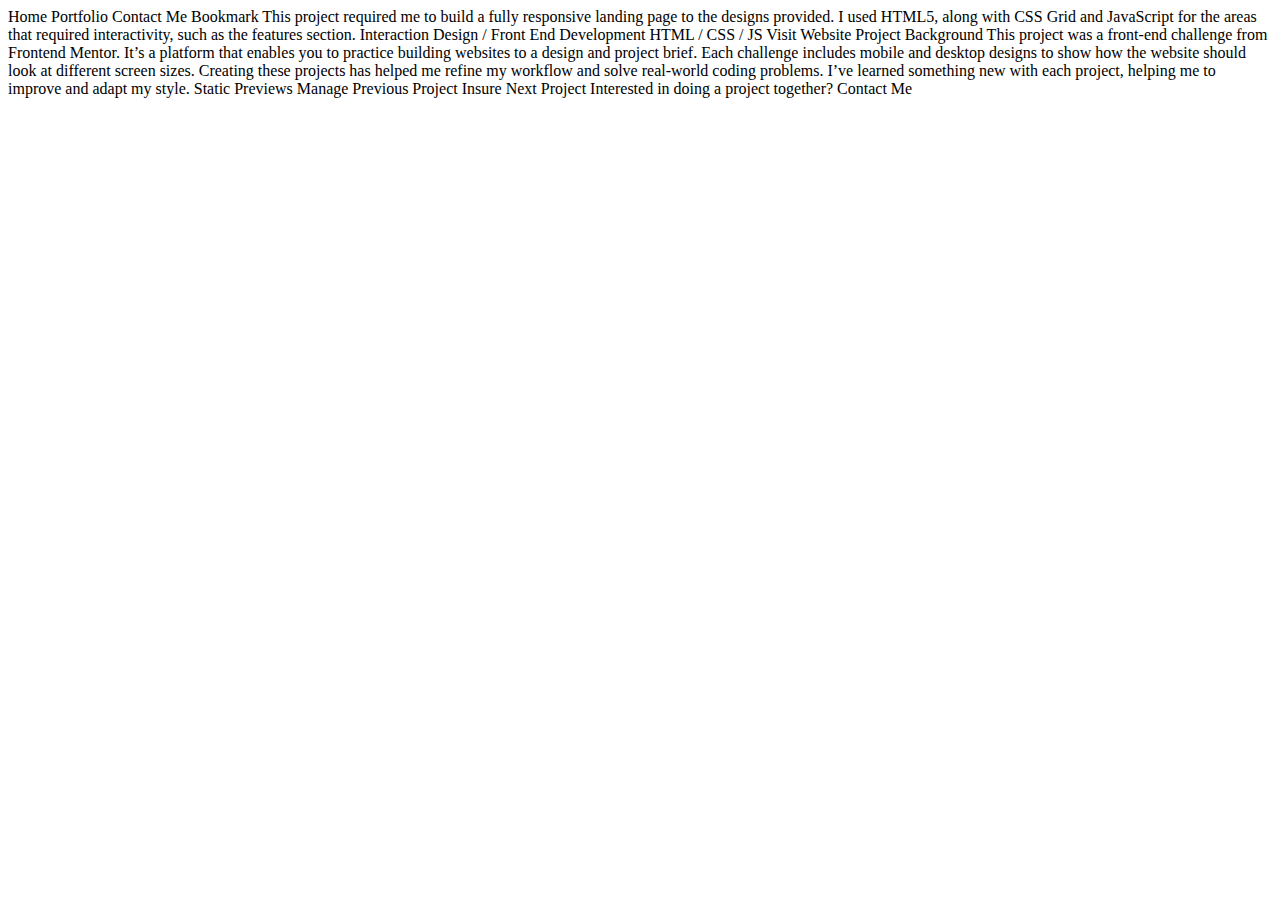
==== starter-code/bookmark.html @ 8adc8bb1 "initial commit" ====
<!DOCTYPE html>
<html lang="en">
<head>
  <meta charset="UTF-8">
  <meta name="viewport" content="width=device-width, initial-scale=1.0">

  <link rel="icon" type="image/png" sizes="32x32" href="./images/favicon-32x32.png">
  
  <title>Frontend Mentor | Bookmark Project</title>
</head>
<body>

  Home
  Portfolio
  Contact Me

  Bookmark

  This project required me to build a fully responsive landing page to the designs 
  provided. I used HTML5, along with CSS Grid and JavaScript for the areas that 
  required interactivity, such as the features section.

  Interaction Design / Front End Development

  HTML / CSS / JS

  Visit Website

  Project Background

  This project was a front-end  challenge from Frontend Mentor. It’s a platform that 
  enables you to practice building websites to a design and project brief. Each challenge 
  includes mobile and desktop designs to show how the website should look at different 
  screen sizes. Creating these projects has helped me refine my workflow and solve 
  real-world coding problems. I’ve learned something new with each project, helping 
  me to improve and adapt my style.

  Static Previews

  Manage
  Previous Project

  Insure
  Next Project

  Interested in doing a project together?

  Contact Me

</body>
</html>
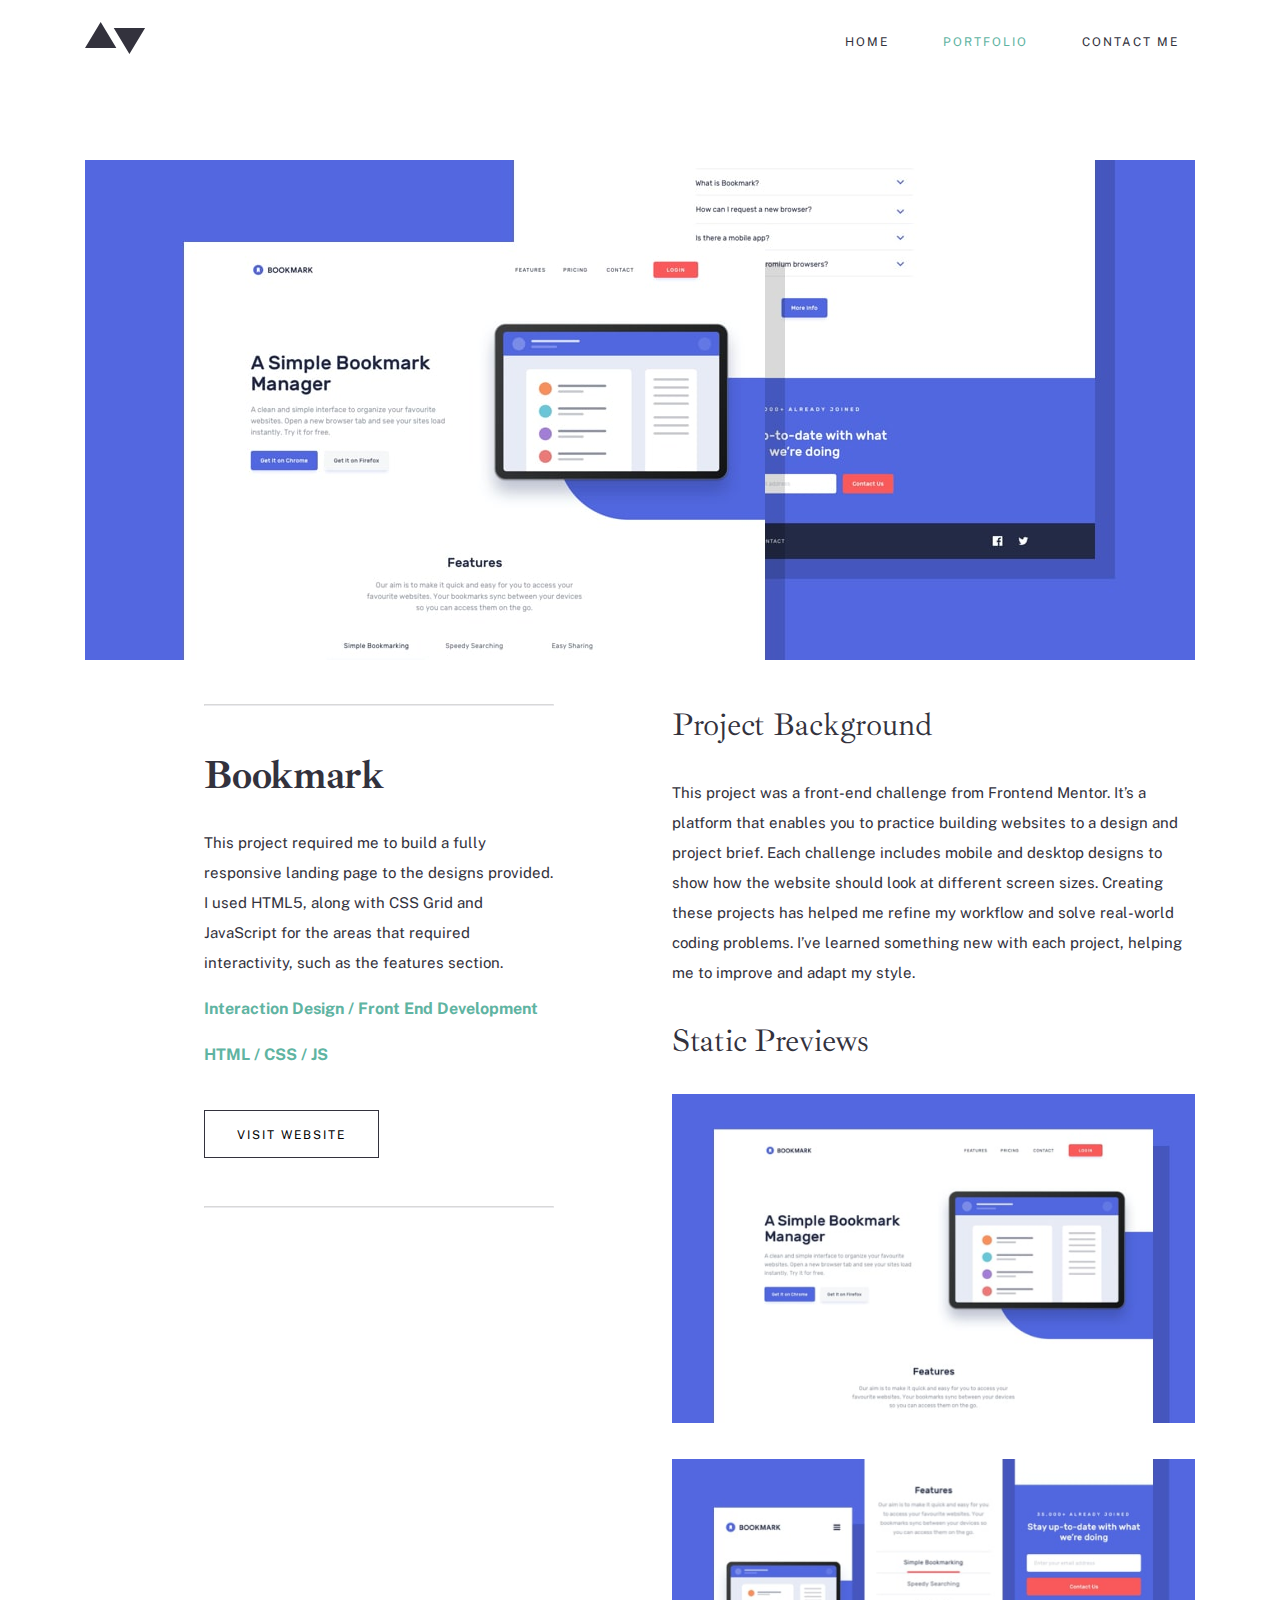
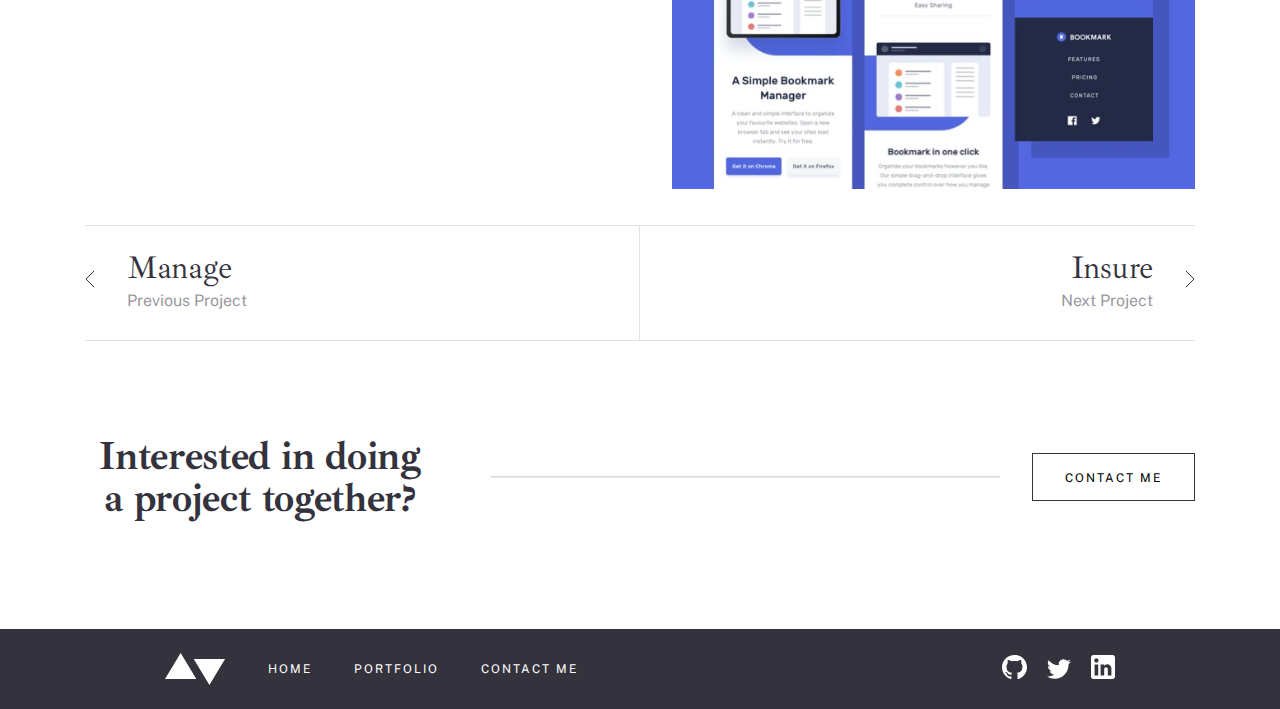
==== commit 06b8d8fb: "finish other detail pages" ====
--- a/starter-code/bookmark.html
+++ b/starter-code/bookmark.html
@@ -1,51 +1,169 @@
 <!DOCTYPE html>
 <html lang="en">
-<head>
-  <meta charset="UTF-8">
-  <meta name="viewport" content="width=device-width, initial-scale=1.0">
+	<head>
+		<meta charset="UTF-8" />
+		<meta name="viewport" content="width=device-width, initial-scale=1.0" />
 
-  <link rel="icon" type="image/png" sizes="32x32" href="./images/favicon-32x32.png">
-  
-  <title>Frontend Mentor | Bookmark Project</title>
-</head>
-<body>
+		<link rel="icon" type="image/png" sizes="32x32" href="./images/favicon-32x32.png" />
+		<link rel="preconnect" href="https://fonts.gstatic.com" />
+		<link
+			href="https://fonts.googleapis.com/css2?family=Ibarra+Real+Nova:wght@400;700&family=Public+Sans&display=swap"
+			rel="stylesheet"
+		/>
+		<link rel="stylesheet" href="./app/scss/style.css" />
+		<title>Frontend Mentor | Minimalist Portfolio</title>
+	</head>
+	<body>
+		<header class="header">
+			<nav class="container container--py flex flex-jc-sb flex-ai-c">
+				<a href="/" class="header__logo">
+					<img src="images/logo.svg" alt="logo" />
+				</a>
+				<!-- <a id="btnHamburger" class="header__toggle hide-for-desktop" aria-expanded="false" aria-controls="menu">
+    <img id="btnHamburgerImg" src="images/icons/hamburger.svg" alt="toggle navigation" height="13" width="24" />
+  </a> -->
+				<a id="btnHamburger" href="#" class="header__toggle hide-for-desktop">
+					<span></span>
+					<span></span>
+					<span></span>
+				</a>
+				<div class="header__links hide-for-mobile">
+					<a href="index.html">Home</a>
+					<a href="portfolio.html">Portfolio</a>
+					<a href="contact.html">Contact Me</a>
+				</div>
+			</nav>
+			<div class="header__menu has-fade">
+				<a href="index.html">Home</a>
+				<a href="portfolio.html">Portfolio</a>
+				<a href="contact.html">Contact Me</a>
+			</div>
+		</header>
 
-  Home
-  Portfolio
-  Contact Me
+		<main class="detail container container--pt">
+			<picture>
+				<source media="(min-width: 1024px)" srcset="images/detail/desktop/image-bookmark-hero.jpg" />
+				<source media="(min-width: 768px)" srcset="images/detail/tablet/image-bookmark-hero.jpg" />
+				<img src="images/detail/mobile/image-bookmark-hero.jpg" alt="Project Preview" class="preview" />
+			</picture>
 
-  Bookmark
+			<div class="flex--lg">
+				<div class="hr-section flex-half--lg">
+					<hr />
+					<h1 class="heading">Bookmark</h1>
+					<p>
+						This project required me to build a fully responsive landing page to the designs provided. I
+						used HTML5, along with CSS Grid and JavaScript for the areas that required interactivity, such
+						as the features section.
+					</p>
+					<div class="tag">Interaction Design / Front End Development</div>
+					<div class="tag">HTML / CSS / JS</div>
+					<button class="btn btn--secondary">Visit Website</button>
+					<hr />
+				</div>
 
-  This project required me to build a fully responsive landing page to the designs 
-  provided. I used HTML5, along with CSS Grid and JavaScript for the areas that 
-  required interactivity, such as the features section.
+				<div class="flex-half--lg">
+					<h2 class="heading--secondary">Project Background</h2>
+					<p>
+						This project was a front-end challenge from Frontend Mentor. It’s a platform that enables you to
+						practice building websites to a design and project brief. Each challenge includes mobile and
+						desktop designs to show how the website should look at different screen sizes. Creating these
+						projects has helped me refine my workflow and solve real-world coding problems. I’ve learned
+						something new with each project, helping me to improve and adapt my style.
+					</p>
+					<h2 class="heading--secondary">Static Previews</h2>
+					<picture>
+						<source
+							media="(min-width: 1024px)"
+							srcset="images/detail/desktop/image-bookmark-preview-1.jpg"
+						/>
+						<source media="(min-width: 768px)" srcset="images/detail/tablet/image-bookmark-preview-1.jpg" />
+						<img
+							src="images/detail/mobile/image-bookmark-preview-1.jpg"
+							alt="Project Preview"
+							class="preview"
+						/>
+					</picture>
+					<picture>
+						<source
+							media="(min-width: 1024px)"
+							srcset="images/detail/desktop/image-bookmark-preview-2.jpg"
+						/>
+						<source media="(min-width: 768px)" srcset="images/detail/tablet/image-bookmark-preview-2.jpg" />
+						<img
+							src="images/detail/mobile/image-bookmark-preview-2.jpg"
+							alt="Project Preview"
+							class="preview"
+						/>
+					</picture>
+				</div>
+			</div>
 
-  Interaction Design / Front End Development
+			<div class="slider flex flex-jc-sb">
+				<a href="manage.html" class="slider__prev flex-half">
+					<svg xmlns="http://www.w3.org/2000/svg" width="10" height="16">
+						<path fill="none" stroke="#33323D" d="M9 0L1 8l8 8" />
+					</svg>
+					<div class="slider__text">
+						<div class="heading--secondary--slider">Manage</div>
+						<div class="par-primary">Previous Project</div>
+					</div>
+				</a>
 
-  HTML / CSS / JS
+				<a href="insure.html" class="slider__next flex-half">
+					<svg xmlns="http://www.w3.org/2000/svg" width="10" height="16">
+						<path fill="none" stroke="#33323D" d="M1 0l8 8-8 8" />
+					</svg>
+					<div class="slider__text">
+						<div class="heading--secondary--slider">Insure</div>
+						<div class="par-primary">Next Project</div>
+					</div>
+				</a>
+			</div>
 
-  Visit Website
+			<section class="cta container--pt">
+				<div class="cta__heading heading">Interested in doing a project together?</div>
+				<hr />
+				<button class="btn btn--secondary">Contact Me</button>
+			</section>
+		</main>
 
-  Project Background
+		<footer class="footer">
+			<svg xmlns="http://www.w3.org/2000/svg" width="61" height="32">
+				<path
+					fill="#33323D"
+					fill-rule="evenodd"
+					d="M60.082 5.878L44.408 32 28.735 5.878h31.347zM15.673 0l15.674 26.122H0L15.673 0z"
+				/>
+			</svg>
+			<a href="#">Home</a>
+			<a href="#">Portfolio</a>
+			<a href="#">Contact Me</a>
+			<div class="footer__social">
+				<a href=""
+					><svg xmlns="http://www.w3.org/2000/svg" width="25" height="24">
+						<path
+							fill="#33323D"
+							d="M12.5 0C5.594 0 0 5.51 0 12.305c0 5.437 3.581 10.048 8.547 11.674.625.116.854-.265.854-.592 0-.292-.01-1.066-.016-2.092-3.477.742-4.21-1.65-4.21-1.65-.569-1.42-1.39-1.8-1.39-1.8-1.133-.764.087-.748.087-.748 1.255.086 1.914 1.268 1.914 1.268 1.115 1.881 2.927 1.338 3.641 1.024.113-.797.434-1.338.792-1.646-2.776-.308-5.694-1.366-5.694-6.08 0-1.343.484-2.44 1.286-3.302-.14-.31-.562-1.562.11-3.256 0 0 1.047-.33 3.437 1.261 1-.273 2.063-.409 3.125-.415 1.063.006 2.125.142 3.125.415 2.375-1.591 3.422-1.261 3.422-1.261.672 1.694.25 2.945.125 3.256.797.861 1.281 1.959 1.281 3.302 0 4.727-2.921 5.767-5.703 6.07.438.369.844 1.123.844 2.276 0 1.647-.016 2.97-.016 3.37 0 .322.22.707.86.584 5-1.615 8.579-6.23 8.579-11.658C25 5.509 19.403 0 12.5 0z"
+						/></svg
+				></a>
+				<a href=""
+					><svg xmlns="http://www.w3.org/2000/svg" width="24" height="20">
+						<path
+							fill="#33323D"
+							d="M24 2.557a9.83 9.83 0 01-2.828.775A4.932 4.932 0 0023.337.608a9.864 9.864 0 01-3.127 1.195A4.916 4.916 0 0016.616.248c-3.179 0-5.515 2.966-4.797 6.045A13.978 13.978 0 011.671 1.149a4.93 4.93 0 001.523 6.574 4.903 4.903 0 01-2.229-.616c-.054 2.281 1.581 4.415 3.949 4.89a4.935 4.935 0 01-2.224.084 4.928 4.928 0 004.6 3.419A9.9 9.9 0 010 17.54a13.94 13.94 0 007.548 2.212c9.142 0 14.307-7.721 13.995-14.646A10.025 10.025 0 0024 2.557z"
+						/></svg
+				></a>
+				<a href=""
+					><svg xmlns="http://www.w3.org/2000/svg" width="24" height="24">
+						<path
+							fill="#33323D"
+							d="M21.6 0H2.4C1.08 0 0 1.08 0 2.4v19.2C0 22.92 1.08 24 2.4 24h19.2c1.32 0 2.4-1.08 2.4-2.4V2.4C24 1.08 22.92 0 21.6 0zM7.2 20.4H3.6V9.6h3.6v10.8zM5.4 7.56c-1.2 0-2.16-.96-2.16-2.16 0-1.2.96-2.16 2.16-2.16 1.2 0 2.16.96 2.16 2.16 0 1.2-.96 2.16-2.16 2.16zm15 12.84h-3.6v-6.36c0-.96-.84-1.8-1.8-1.8-.96 0-1.8.84-1.8 1.8v6.36H9.6V9.6h3.6v1.44c.6-.96 1.92-1.68 3-1.68 2.28 0 4.2 1.92 4.2 4.2v6.84z"
+						/></svg
+				></a>
+			</div>
+		</footer>
 
-  This project was a front-end  challenge from Frontend Mentor. It’s a platform that 
-  enables you to practice building websites to a design and project brief. Each challenge 
-  includes mobile and desktop designs to show how the website should look at different 
-  screen sizes. Creating these projects has helped me refine my workflow and solve 
-  real-world coding problems. I’ve learned something new with each project, helping 
-  me to improve and adapt my style.
-
-  Static Previews
-
-  Manage
-  Previous Project
-
-  Insure
-  Next Project
-
-  Interested in doing a project together?
-
-  Contact Me
-
-</body>
-</html>+		<script src="app/js/script.js"></script>
+	</body>
+</html>
--- a/starter-code/app/scss/style.css
+++ b/starter-code/app/scss/style.css
@@ -0,0 +1,671 @@
+.has-fade {
+  visibility: hidden;
+}
+
+@keyframes fade-in {
+  from {
+    visibility: hidden;
+    opacity: 0;
+  }
+  1% {
+    visibility: visible;
+    opacity: 0;
+  }
+  to {
+    visibility: visible;
+    opacity: 1;
+  }
+}
+.fade-in {
+  animation: fade-in 200ms ease-in-out forwards;
+}
+
+@keyframes fade-out {
+  from {
+    visibility: visible;
+    opacity: 1;
+  }
+  99% {
+    visibility: visible;
+    opacity: 0;
+  }
+  to {
+    visibility: hidden;
+    opacity: 0;
+  }
+}
+.fade-out {
+  animation: fade-out 200ms ease-in-out forwards;
+}
+
+html {
+  font-size: 100%;
+  box-sizing: border-box;
+}
+
+*,
+*::before,
+*::after {
+  box-sizing: inherit;
+}
+
+body {
+  margin: 0;
+  padding: 0;
+  font-family: "Public Sans", sans-serif;
+  font-weight: 400;
+  color: #33323d;
+}
+
+section {
+  margin-bottom: 96px;
+}
+
+img {
+  max-width: 100%;
+}
+
+hr {
+  border-color: #33323d;
+  opacity: 15%;
+}
+
+p {
+  font-size: 15px;
+  line-height: 30px;
+  font-family: "Public Sans", sans-serif;
+  color: #33323d;
+}
+
+.par-primary {
+  font-size: 1rem;
+  line-height: 30px;
+  font-family: "Public Sans", sans-serif;
+  color: #33323d;
+}
+
+.spacer {
+  height: 1.25rem;
+}
+
+.heading {
+  font-size: 2.5rem;
+  font-weight: bold;
+  font-family: "Ibarra Real Nova", serif;
+  line-height: 42px;
+  letter-spacing: -0.36px;
+}
+.heading--secondary {
+  font-family: "Ibarra Real Nova", serif;
+  line-height: 42px;
+  font-size: 2rem;
+  font-weight: 400;
+  letter-spacing: -0.29px;
+}
+.heading--secondary--slider {
+  font-family: "Ibarra Real Nova", serif;
+  line-height: 36px;
+  font-size: 2rem;
+  font-weight: 400;
+  letter-spacing: -0.29px;
+}
+
+.preview {
+  margin-bottom: 2rem;
+}
+
+.tag {
+  color: #5fb4a2;
+  line-height: 1.875rem;
+  font-family: "Public Sans", sans-serif;
+  font-weight: bold;
+  font-size: 13px;
+}
+@media (min-width: 64em) {
+  .tag {
+    font-size: 1rem;
+    padding: 0.5rem 0;
+  }
+}
+
+h1 {
+  font-size: 2.5rem;
+  font-family: "Ibarra Real Nova", serif;
+}
+
+h2 {
+  margin-block: 25px;
+}
+
+a,
+a:visited,
+a:hover {
+  text-decoration: none;
+  color: #33323d;
+}
+
+.container {
+  margin: 0 auto;
+  max-width: calc(100% - 4rem);
+}
+@media (min-width: 48em) {
+  .container {
+    max-width: calc(100% - 5rem);
+  }
+}
+@media (min-width: 64em) {
+  .container {
+    max-width: calc(min(100% - 5rem, 69.375rem));
+  }
+}
+.container--pall {
+  padding: 2rem;
+}
+@media (min-width: 48em) {
+  .container--pall {
+    padding: 2.5rem;
+  }
+}
+@media (min-width: 64em) {
+  .container--pall {
+    padding: 3.75rem;
+  }
+}
+.container--py {
+  padding-top: 2rem;
+  padding-bottom: 2rem;
+}
+@media (min-width: 48em) {
+  .container--py {
+    padding-top: 2.5rem;
+    padding-bottom: 2.5rem;
+  }
+}
+@media (min-width: 64em) {
+  .container--py {
+    padding-top: 3.75rem;
+    padding-bottom: 3.75rem;
+  }
+}
+.container--px {
+  padding-right: 2rem;
+  padding-left: 2rem;
+}
+.container--pt {
+  padding-top: 2rem;
+}
+@media (min-width: 48em) {
+  .container--pt {
+    padding-top: 5rem;
+  }
+}
+.container--pr {
+  padding-right: 2rem;
+}
+.container--pb {
+  padding-bottom: 2rem;
+}
+@media (min-width: 64em) {
+  .container--pb {
+    padding-bottom: 3.75rem;
+  }
+}
+.container--pl {
+  padding-left: 2rem;
+}
+
+.flex {
+  display: flex;
+}
+.flex-jc-sb {
+  justify-content: space-between;
+}
+.flex-jc-c {
+  justify-content: center;
+}
+.flex-ai-c {
+  align-items: center;
+}
+.flex-half {
+  flex-basis: 50%;
+}
+@media (min-width: 64em) {
+  .flex--lg {
+    display: flex;
+    justify-content: space-between;
+  }
+}
+@media (min-width: 64em) {
+  .flex-half--lg {
+    flex-basis: calc(50% - 2rem);
+  }
+}
+
+.grid--2x2 {
+  display: grid;
+  grid-template-columns: repeat(2, 1fr);
+}
+
+.grid--4x4 {
+  display: grid;
+  grid-template-columns: repeat(2, 1fr);
+  justify-items: center;
+  align-items: center;
+}
+
+.pad-20 {
+  padding: 20px;
+}
+
+@media (max-width: 47.9375em) {
+  .hide-for-mobile {
+    display: none;
+  }
+}
+
+@media (min-width: 48em) {
+  .hide-for-desktop {
+    display: none;
+  }
+}
+
+.btn {
+  height: 48px;
+  font-family: "Public Sans", sans-serif;
+  letter-spacing: 2px;
+  font-size: 0.75rem;
+  cursor: pointer;
+  border: none;
+  padding: 0;
+  text-transform: uppercase;
+  line-height: 48px;
+  display: flex;
+  transition: background 200ms ease-in-out;
+}
+.btn--primary {
+  background: #203a4c;
+  width: 200px;
+  color: white;
+  padding-right: 2rem;
+  padding-left: 2rem;
+  margin-top: 2rem;
+  margin-bottom: 2rem;
+}
+.btn--primary.about-btn {
+  padding: 0;
+  margin: 0;
+}
+.btn--primary:hover {
+  background: #5fb4a2;
+}
+.btn--primary:hover g {
+  stroke: white;
+}
+.btn--primary > div:first-child {
+  height: 48px;
+  width: 48px;
+  display: flex;
+  align-items: center;
+  justify-content: center;
+  position: relative;
+}
+.btn--primary > div:first-child::before {
+  content: "";
+  display: block;
+  position: absolute;
+  inset: 0;
+  background: #000000;
+  opacity: 10%;
+}
+.btn--primary > div:last-child {
+  flex-grow: 1;
+}
+.btn--secondary {
+  background: white;
+  border: 1px solid #33323d;
+  padding-right: 2rem;
+  padding-left: 2rem;
+  margin-top: 2rem;
+  margin-bottom: 2rem;
+}
+.btn--secondary:hover {
+  background: #33323d;
+  color: #fafafa;
+}
+
+.form label {
+  display: block;
+  font-size: 13px;
+  line-height: 1.875rem;
+  font-weight: bold;
+  padding-top: 5px;
+  padding-bottom: 5px;
+}
+.form input {
+  width: 100%;
+  height: 48px;
+}
+
+.slider {
+  border-top: 1px solid rgba(51, 50, 61, 0.15);
+  border-bottom: 1px solid rgba(51, 50, 61, 0.15);
+}
+.slider svg {
+  margin-bottom: 0.5rem;
+}
+.slider__prev {
+  padding: 1.5rem 0;
+  border-right: 1px solid rgba(51, 50, 61, 0.15);
+}
+.slider__next {
+  padding: 1.5rem 0;
+  text-align: right;
+}
+.slider > *:hover {
+  background: #33323d;
+  color: #fafafa;
+}
+.slider > *:hover svg path {
+  stroke: white;
+}
+.slider > *:hover * {
+  color: #fafafa;
+}
+@media (min-width: 48em) {
+  .slider > * {
+    display: flex;
+    align-items: center;
+  }
+  .slider > *:last-child {
+    flex-direction: row-reverse;
+  }
+  .slider > * .slider__text {
+    margin: 0 2rem;
+  }
+  .slider > * .slider__text .par-primary {
+    opacity: 50%;
+  }
+}
+
+.header {
+  position: relative;
+  z-index: 1;
+}
+.header.open .header__toggle > span:first-child {
+  transform: rotate(45deg);
+}
+.header.open .header__toggle > span:nth-child(2) {
+  opacity: 0;
+}
+.header.open .header__toggle > span:last-child {
+  transform: rotate(-45deg);
+}
+.header.open .header__menu {
+  display: block;
+  position: absolute;
+  right: 0;
+}
+.header nav {
+  position: relative;
+  padding-top: 1.375rem;
+  padding-bottom: 1.375rem;
+}
+.header__logo img {
+  width: 3.8125rem;
+  height: 2rem;
+}
+.header__toggle > span {
+  display: block;
+  width: 26px;
+  height: 2px;
+  background-color: #203a4c;
+  transition: all 300ms ease-in-out;
+  transform-origin: 3px 1px;
+}
+.header__toggle > span:not(:last-child) {
+  margin-bottom: 5px;
+}
+.header__menu {
+  background: #33323d;
+  padding: 1.03125rem;
+  width: 14rem;
+  height: 11.625rem;
+  margin: 0 2rem 0 auto;
+  display: none;
+}
+.header__menu a {
+  font-size: 0.75rem;
+  padding: 1.125rem;
+  display: block;
+  color: #ffffff;
+  text-align: center;
+  text-transform: uppercase;
+  letter-spacing: 2px;
+}
+.header__links a {
+  font-size: 0.75rem;
+  transition: 200ms ease-in-out;
+  padding: 1rem;
+  text-transform: uppercase;
+  letter-spacing: 2px;
+}
+.header__links a:not(:last-child) {
+  margin-right: 1.125rem;
+}
+.header__links a:hover, .header__links a:active {
+  color: #5fb4a2;
+}
+.header__links .current-link {
+  color: #5fb4a2;
+}
+
+.footer {
+  background-color: #33323d;
+  height: 354px;
+  display: flex;
+  flex-direction: column;
+  justify-content: space-between;
+  align-items: center;
+  padding: 3.5rem;
+}
+.footer a {
+  color: white;
+  font-size: 0.75rem;
+  letter-spacing: 2px;
+  text-transform: uppercase;
+}
+.footer svg > path {
+  fill: white;
+}
+.footer__social a:not(:last-child) {
+  margin-right: 1rem;
+}
+@media (min-width: 48em) {
+  .footer {
+    height: 80px;
+    width: 100%;
+    padding: 2.5rem;
+    flex-direction: row;
+    justify-content: flex-start;
+  }
+  .footer > *:not(:last-child) {
+    margin-right: 2.625rem;
+  }
+  .footer__social {
+    margin-left: auto;
+  }
+}
+@media (min-width: 64em) {
+  .footer {
+    padding: 2.5rem 10.3125rem;
+  }
+}
+
+.detail .hr-section hr {
+  width: 100%;
+}
+@media (min-width: 48em) {
+  .detail .hr-section {
+    display: grid;
+    grid-template-columns: repeat(2, 1fr);
+  }
+  .detail .hr-section hr {
+    grid-column: 1/3;
+  }
+  .detail .hr-section p {
+    grid-column: 2/3;
+    grid-row: 2/6;
+  }
+  .detail .hr-section button {
+    justify-self: start;
+    margin-top: 1rem;
+    margin-bottom: 1.5rem;
+  }
+  .detail .hr-section .heading {
+    margin: 15px 0;
+  }
+}
+@media (min-width: 64em) {
+  .detail .hr-section {
+    display: block;
+    flex-basis: 350px;
+    justify-self: center;
+    margin: 0 auto;
+  }
+  .detail .hr-section p {
+    margin: 0.5rem 0;
+  }
+  .detail .hr-section button {
+    margin: 2rem 0 3rem 0;
+  }
+  .detail .hr-section .heading {
+    margin-top: 3rem;
+    margin-bottom: 2rem;
+  }
+}
+@media (min-width: 64em) {
+  .detail .heading--secondary {
+    margin-top: 0.5rem;
+    margin-bottom: 2rem;
+  }
+  .detail p {
+    margin-bottom: 2rem;
+  }
+}
+
+.hero {
+  position: relative;
+}
+.hero .trim {
+  max-height: 600px;
+  overflow: hidden;
+  max-width: 100%;
+}
+.hero__img {
+  width: 100%;
+}
+@media (min-width: 48em) {
+  .hero__group {
+    position: absolute;
+    bottom: 40px;
+    left: 0;
+    background-color: #ffffff;
+    width: 32.125rem;
+    height: 17.375rem;
+  }
+}
+@media (min-width: 64em) {
+  .hero__group {
+    bottom: 60px;
+  }
+}
+.hero__group__heading {
+  font-size: 2.5rem;
+  font-family: "Ibarra Real Nova", serif;
+  font-weight: bold;
+  line-height: 42px;
+  letter-spacing: -0.36px;
+  margin-bottom: 2rem;
+}
+@media (min-width: 48em) {
+  .hero__group__heading {
+    margin-bottom: 0;
+    padding-top: 3.5rem;
+    padding-bottom: 3.5rem;
+  }
+}
+
+.about img {
+  width: 100%;
+}
+.about__content h1 {
+  line-height: 42px;
+}
+.about__content p {
+  line-height: 30px;
+  margin: 0;
+  font-size: 1rem;
+}
+.about__content hr {
+  margin: 2rem auto;
+}
+@media (min-width: 48em) {
+  .about {
+    display: flex;
+    justify-content: space-between;
+    height: 600px;
+    align-items: stretch;
+    box-sizing: content-box;
+  }
+  .about__content {
+    width: 339px;
+    height: 600px;
+    display: flex;
+    flex-direction: column;
+    justify-content: space-between;
+    align-items: baseline;
+  }
+  .about__content hr {
+    width: 100%;
+    margin: 0;
+  }
+}
+
+.cta {
+  text-align: center;
+  display: flex;
+  flex-direction: column;
+  align-items: center;
+}
+@media (min-width: 48em) {
+  .cta {
+    flex-direction: row;
+    justify-content: space-around;
+  }
+  .cta__heading {
+    width: 350px;
+  }
+  .cta hr {
+    flex: 1;
+    margin: 0 2rem 0 3.5rem;
+  }
+}
+
+.portfolio > section .preview {
+  width: 100%;
+}
+@media (min-width: 48em) {
+  .portfolio > section {
+    display: flex;
+    justify-content: space-between;
+    align-items: center;
+  }
+  .portfolio > section > * {
+    flex-basis: calc(50% - 2rem);
+  }
+  .portfolio > section > * .preview {
+    margin-bottom: 0;
+  }
+}
+
+/*# sourceMappingURL=style.css.map */
